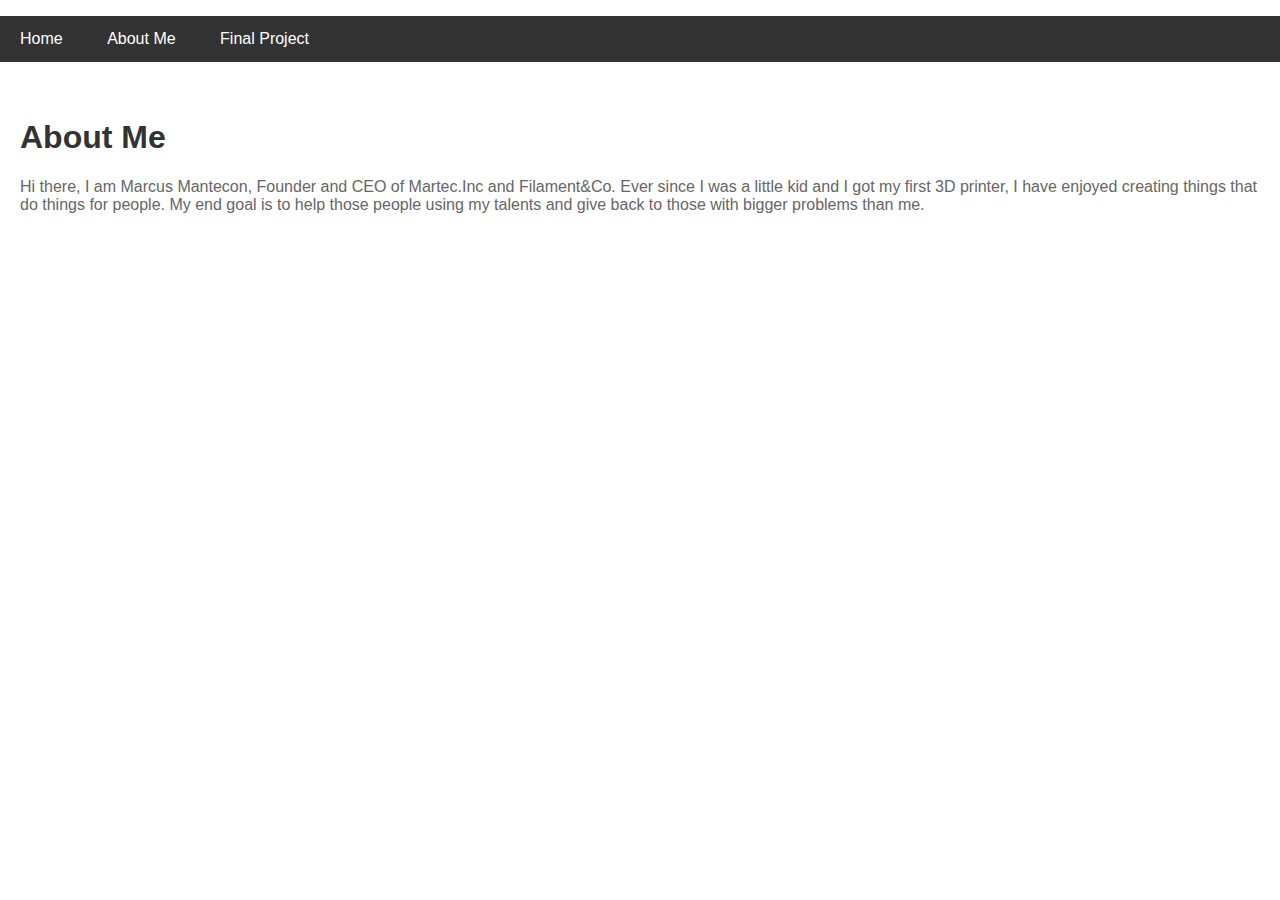
==== about.html @ 0af161f5 "updated about me" ====
<!DOCTYPE html>
<html lang="en">
<head>
    <meta charset="UTF-8">
    <meta http-equiv="X-UA-Compatible" content="IE=edge">
    <meta name="viewport" content="width=device-width, initial-scale=1.0">
    <title>About Me - Martec Inc</title>
    <link rel="stylesheet" href="assets/css/styles.css">
</head>
<body>
    <!-- Navigation Bar -->
    <nav>
        <ul>
            <li><a href="index.html">Home</a></li>
            <li><a href="about.html">About Me</a></li>
            <li><a href="final_project.html">Final Project</a></li>
        </ul>
    </nav>

    <!-- About Me Content -->
    <main>
        <h1>About Me</h1>
        <p>Hi there, I am Marcus Mantecon, Founder and CEO of Martec.Inc and Filament&Co. Ever since I was a little kid and I got my first 3D printer, I have enjoyed creating things that do things for people. My end goal is to help those people using my talents and give back to those with bigger problems than me.</p>
        
    </main>
</body>
</html>
---- assets/css/styles.css ----
/* styles.css */

/* General Styling */
body {
    font-family: Arial, sans-serif;
    margin: 0;
    padding: 0;
}

nav ul {
    list-style-type: none;
    padding: 0;
    background-color: #333;
}

nav ul li {
    display: inline;
}

nav ul li a {
    color: white;
    padding: 14px 20px;
    text-decoration: none;
    display: inline-block;
}

nav ul li a:hover {
    background-color: #ddd;
    color: black;
}

header {
    text-align: center;
    background-color: #333;
    color: white;
    padding: 20px 0;
}

header h1 {
    font-size: 2em;
    margin: 0;
    color: whitesmoke;
}

main {
    padding: 20px;
}
h1, h2 {
    color :#333;
}

p {
    color: #666;
}
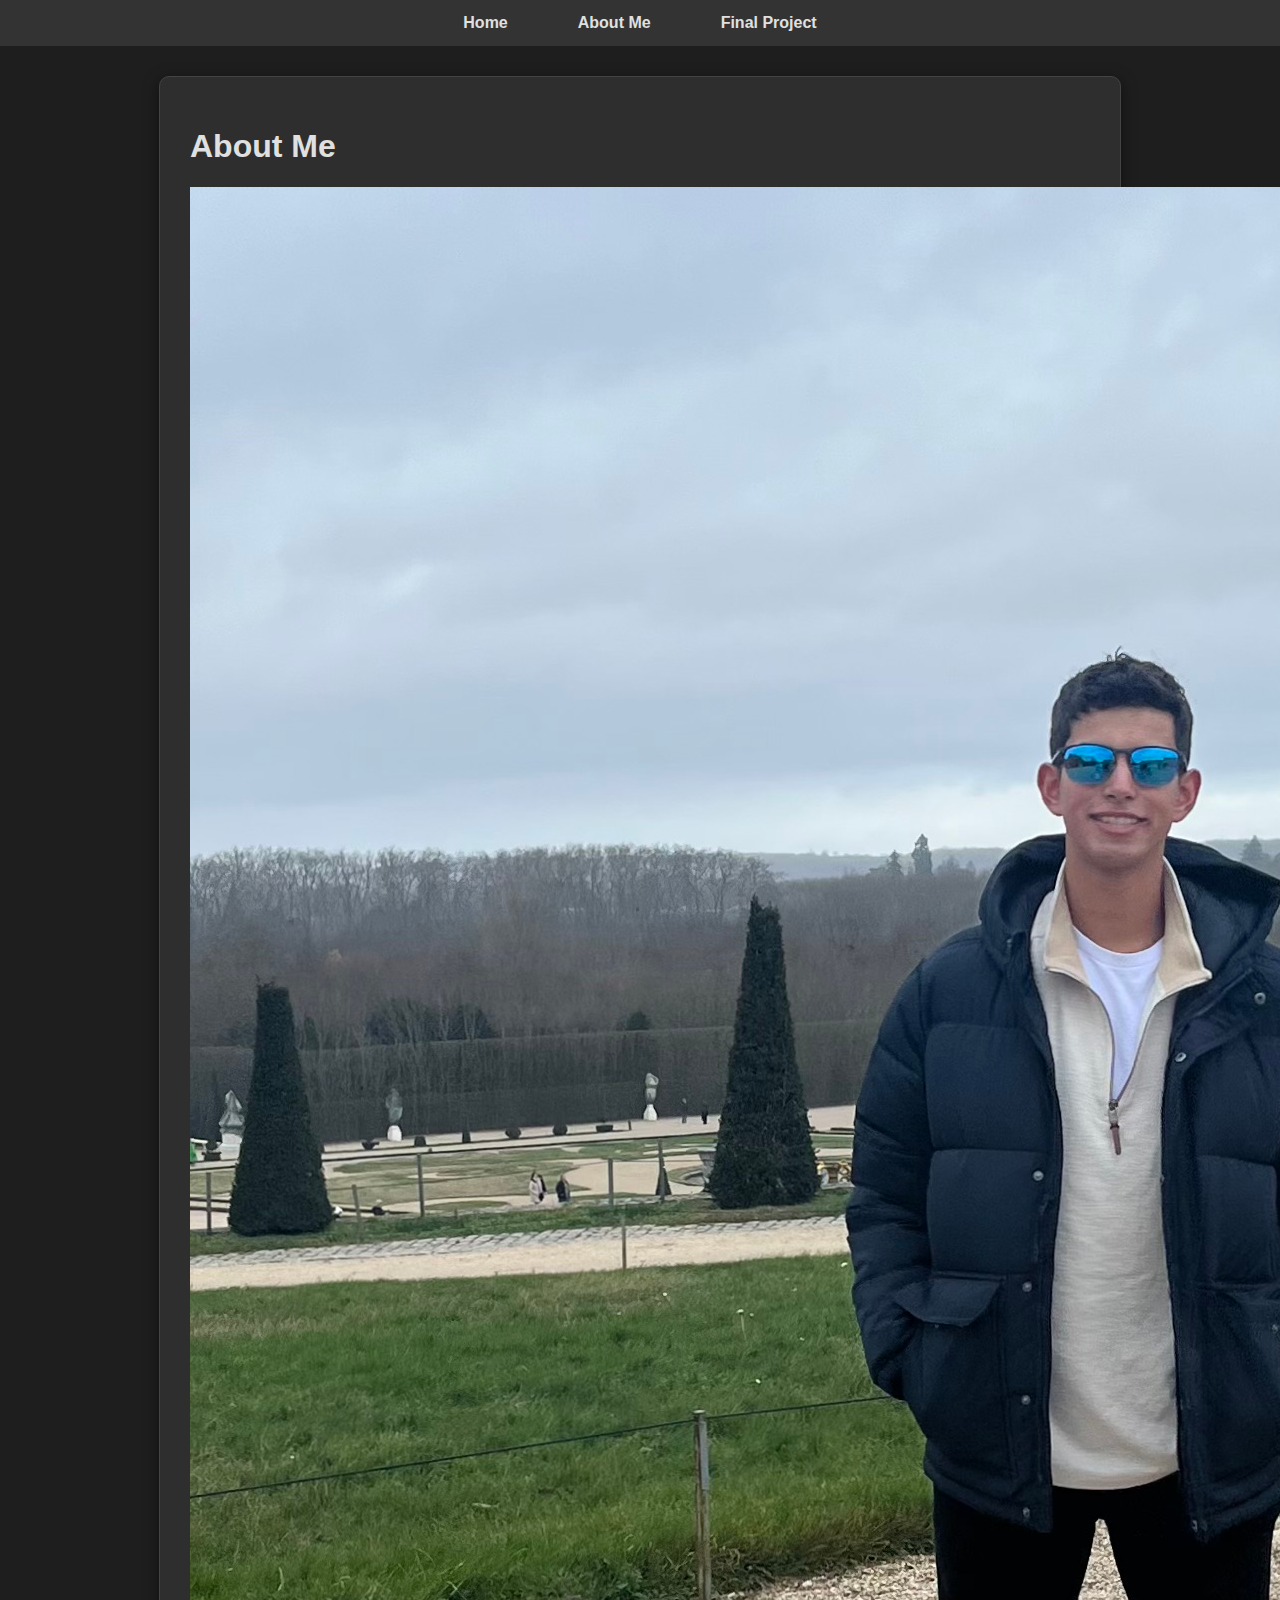
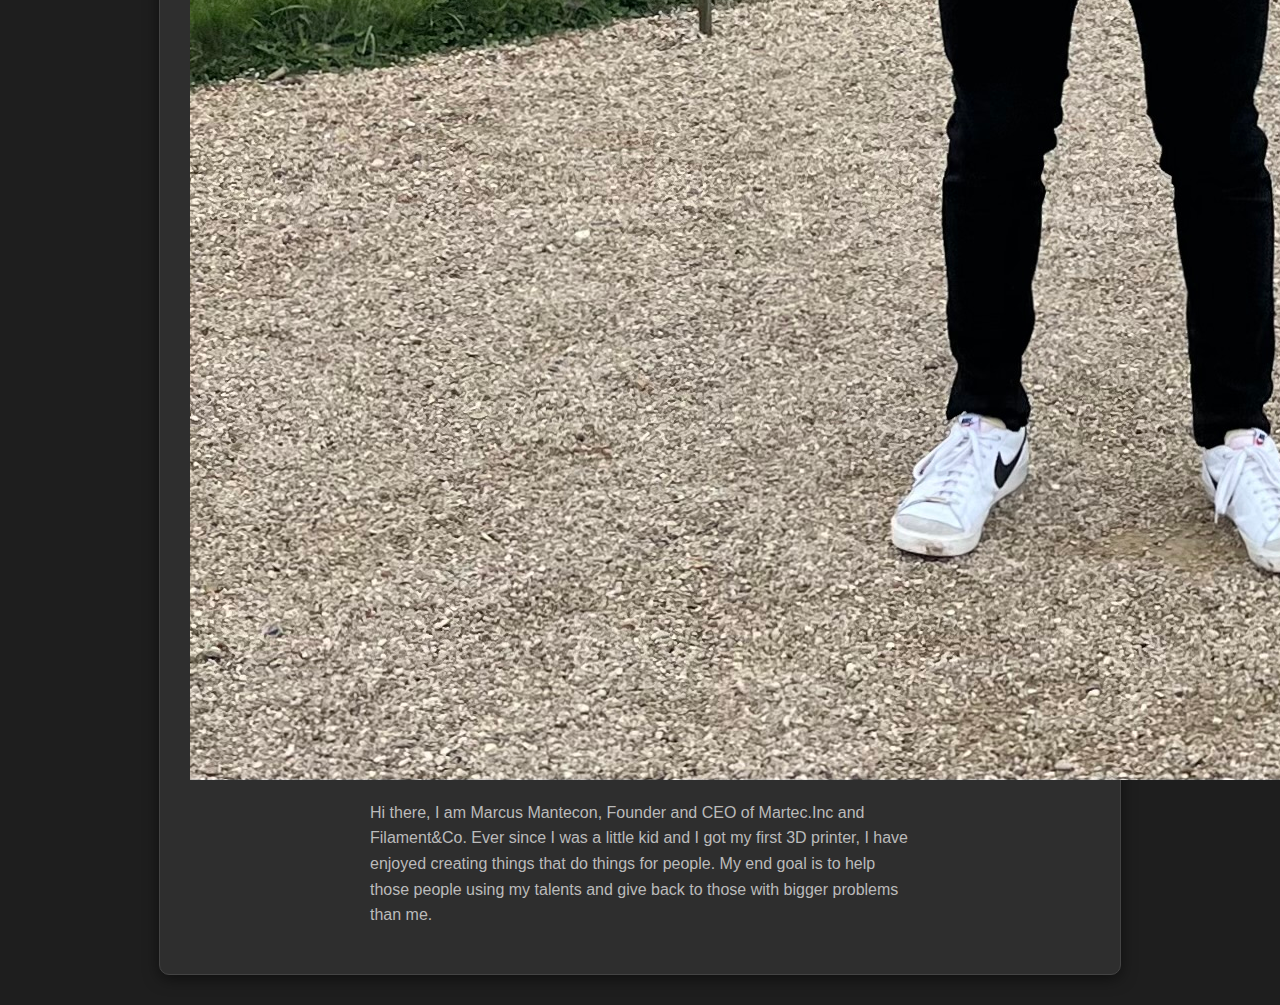
==== commit 4de6e076: "added image to about me and class narrow text to about me" ====
--- a/about.html
+++ b/about.html
@@ -6,6 +6,12 @@
     <meta name="viewport" content="width=device-width, initial-scale=1.0">
     <title>About Me - Martec Inc</title>
     <link rel="stylesheet" href="assets/css/styles.css">
+    <style>
+        .narrow-text-container {
+            width: 60%; /* Adjust as needed */
+            margin: 0 auto; /* Center the container */
+        }
+    </style>
 </head>
 <body>
     <!-- Navigation Bar -->
@@ -20,7 +26,11 @@
     <!-- About Me Content -->
     <main>
         <h1>About Me</h1>
-        <p>Hi there, I am Marcus Mantecon, Founder and CEO of Martec.Inc and Filament&Co. Ever since I was a little kid and I got my first 3D printer, I have enjoyed creating things that do things for people. My end goal is to help those people using my talents and give back to those with bigger problems than me.</p>
+        <img src="About_Me.jpeg">
+        <div class="narrow-text-container">
+            <p>Hi there, I am Marcus Mantecon, Founder and CEO of Martec.Inc and Filament&Co. Ever since I was a little kid and I got my first 3D printer, I have enjoyed creating things that do things for people. My end goal is to help those people using my talents and give back to those with bigger problems than me.</p>
+        </div>
+        
         
     </main>
 </body>
--- a/assets/css/styles.css
+++ b/assets/css/styles.css
@@ -1,54 +1,119 @@
-/* styles.css */
-
 /* General Styling */
 body {
     font-family: Arial, sans-serif;
     margin: 0;
     padding: 0;
+    background-color: #1e1e1e;
+    color: #e0e0e0;
 }
 
+h1, h2 {
+    color: #e0e0e0;
+}
+
+p {
+    color: #bbbbbb;
+    line-height: 1.6;
+}
+
+/* Navigation Bar */
 nav ul {
-    list-style-type: none;
+    list-style: none;
+    margin: 0;
     padding: 0;
     background-color: #333;
+    display: flex;
+    justify-content: center;
 }
 
 nav ul li {
-    display: inline;
+    margin: 0 15px;
 }
 
 nav ul li a {
-    color: white;
+    color: #e0e0e0;
     padding: 14px 20px;
     text-decoration: none;
+    font-weight: bold;
     display: inline-block;
+    transition: background-color 0.3s ease, color 0.3s ease;
 }
 
 nav ul li a:hover {
-    background-color: #ddd;
-    color: black;
+    background-color: #444;
+    color: #fff;
+    border-radius: 5px;
 }
 
+/* Header */
 header {
     text-align: center;
-    background-color: #333;
+    background-color: #2a2a2a;
     color: white;
-    padding: 20px 0;
+    padding: 60px 0;
+    box-shadow: 0 4px 15px rgba(0, 0, 0, 0.7); /* Added shadow for a standout effect */
+    border-bottom: 3px solid #444; /* Subtle border to make it stand out */
 }
 
 header h1 {
-    font-size: 2em;
+    font-size: 2.8em;
     margin: 0;
-    color: whitesmoke;
+    color: #e0e0e0;
+    text-shadow: 2px 2px 5px rgba(0, 0, 0, 0.8); /* Text shadow to give more depth */
 }
 
+/* Main Section */
 main {
-    padding: 20px;
-}
-h1, h2 {
-    color :#333;
+    max-width: 900px;
+    margin: 30px auto;
+    padding: 30px;
+    background-color: #2e2e2e;
+    border: 1px solid #444; /* Add a light border */
+    border-radius: 10px;
+    box-shadow: 0 4px 15px rgba(0, 0, 0, 0.5); /* Added shadow to make it stand out */
+    color: #e0e0e0; /* Ensures text is readable */
 }
 
-p {
-    color: #666;
+main h2 {
+    margin-bottom: 20px;
+    font-size: 1.8em;
+    border-bottom: 2px solid #555;
+    padding-bottom: 10px;
 }
+
+/* Links in the Main Section */
+main a {
+    color: #bbbbbb;
+    text-decoration: none;
+    font-size: 1.1rem;
+    transition: color 0.3s ease;
+}
+
+main a:hover {
+    color: #ffffff;
+    text-decoration: underline;
+}
+
+/* Footer (Optional if needed later) */
+footer {
+    text-align: center;
+    padding: 20px 0;
+    background-color: #333;
+    color: #e0e0e0;
+}
+
+/* Mobile Responsiveness */
+@media (max-width: 768px) {
+    nav ul {
+        flex-direction: column;
+        text-align: center;
+    }
+
+    nav ul li {
+        margin: 10px 0;
+    }
+
+    header h1 {
+        font-size: 2.2em;
+    }
+}
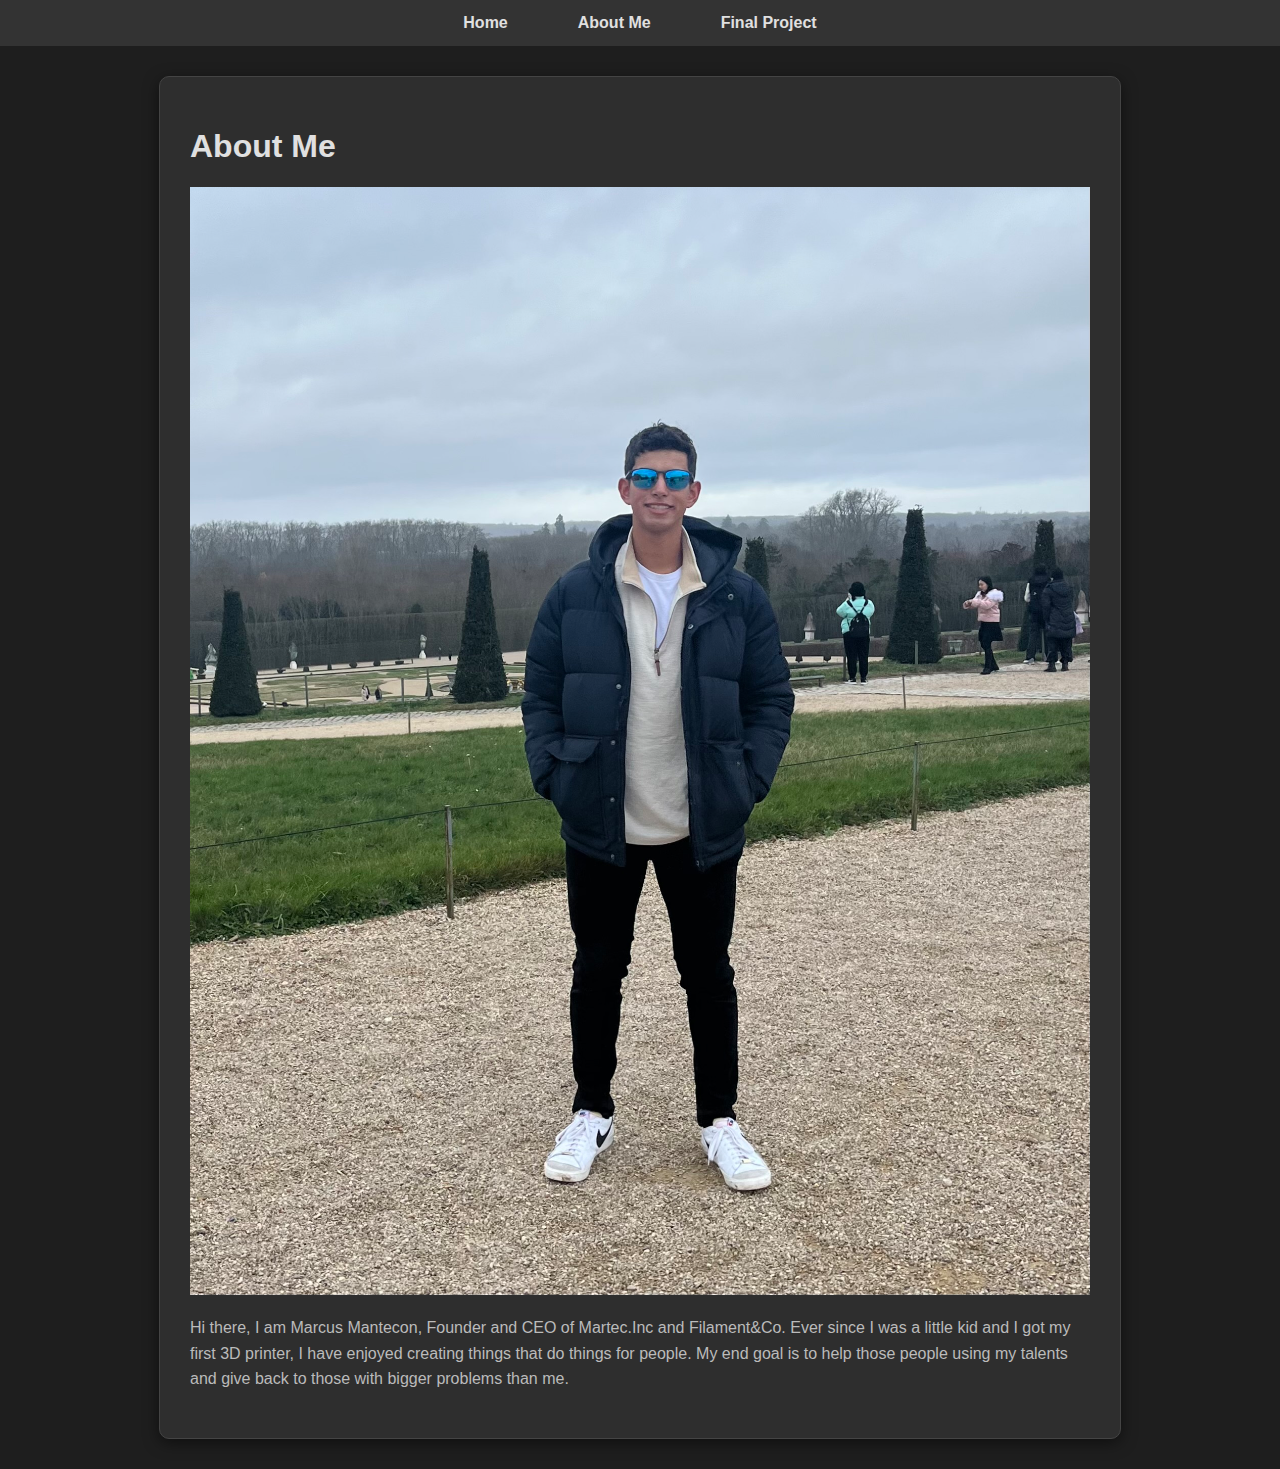
==== commit d1be5123: "changed about me image to 900 pixel width and fixed about me text" ====
--- a/about.html
+++ b/about.html
@@ -26,8 +26,8 @@
     <!-- About Me Content -->
     <main>
         <h1>About Me</h1>
-        <img src="About_Me.jpeg">
-        <div class="narrow-text-container">
+        <img src="About_Me.jpeg"width=900>
+        <div>
             <p>Hi there, I am Marcus Mantecon, Founder and CEO of Martec.Inc and Filament&Co. Ever since I was a little kid and I got my first 3D printer, I have enjoyed creating things that do things for people. My end goal is to help those people using my talents and give back to those with bigger problems than me.</p>
         </div>
         
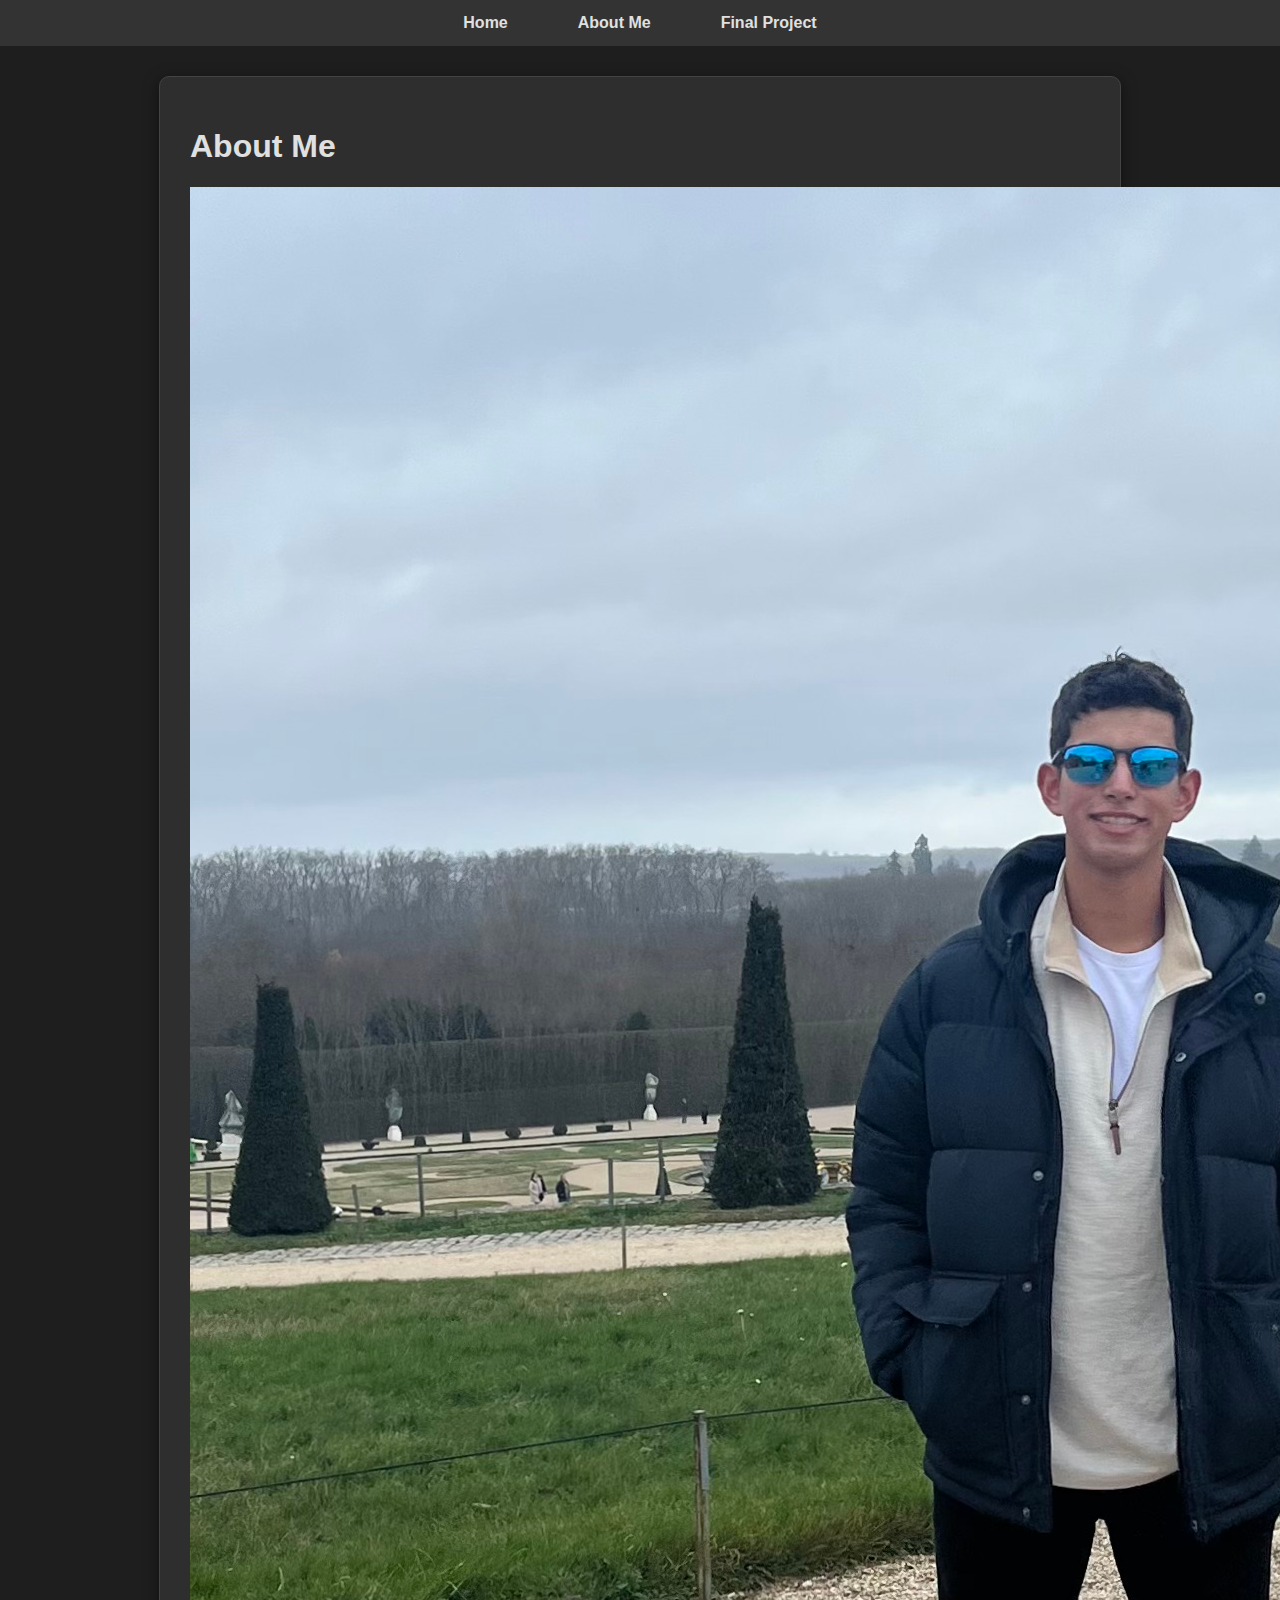
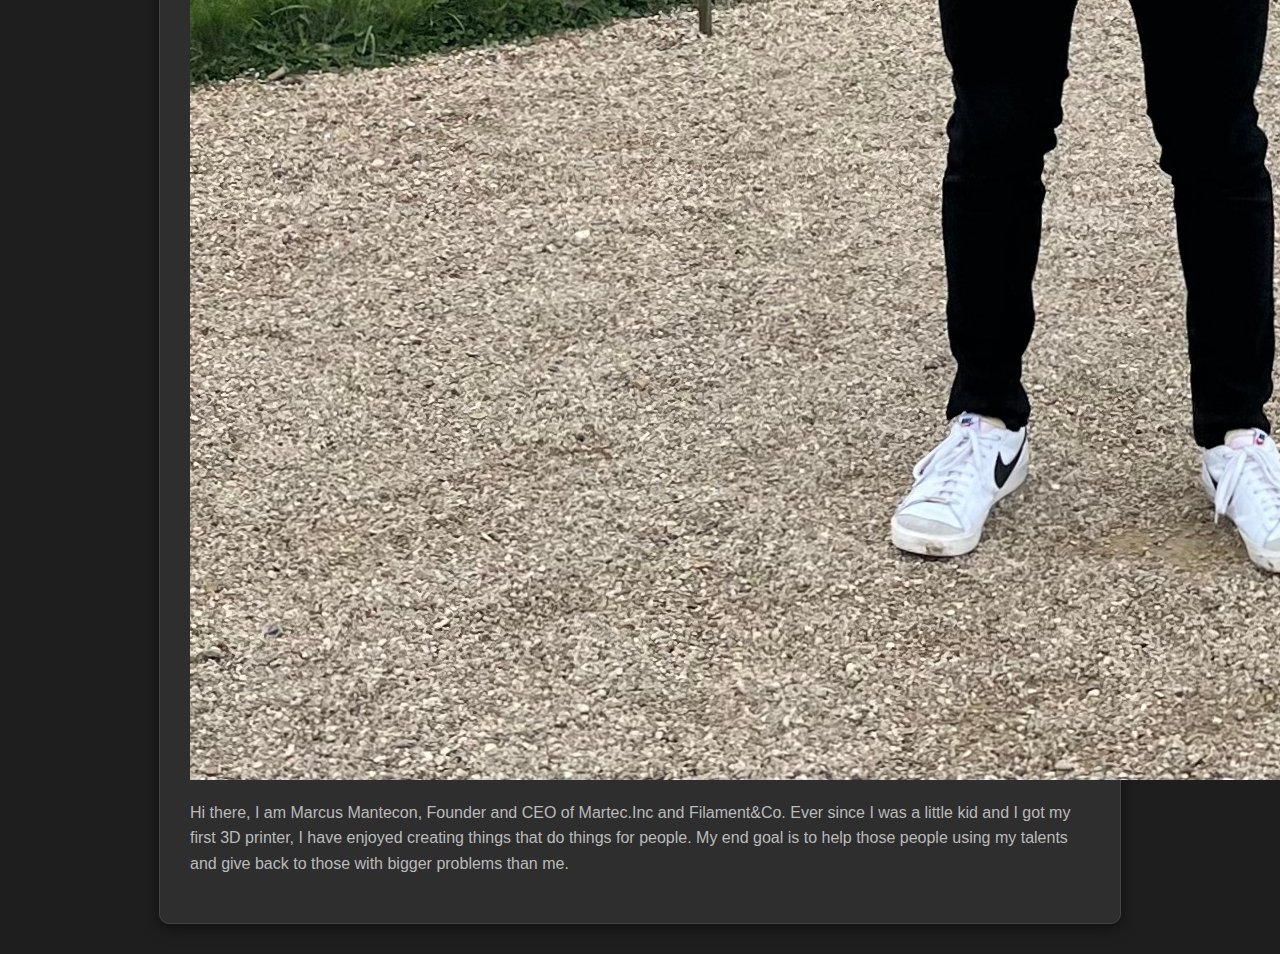
==== commit 08189609: "i pray mobile works" ====
--- a/about.html
+++ b/about.html
@@ -26,7 +26,10 @@
     <!-- About Me Content -->
     <main>
         <h1>About Me</h1>
-        <img src="About_Me.jpeg"width=900>
+        <div class="aboutmeimg">
+            <img src="About_Me.jpeg">
+        </div>
+        
         <div>
             <p>Hi there, I am Marcus Mantecon, Founder and CEO of Martec.Inc and Filament&Co. Ever since I was a little kid and I got my first 3D printer, I have enjoyed creating things that do things for people. My end goal is to help those people using my talents and give back to those with bigger problems than me.</p>
         </div>
--- a/assets/css/styles.css
+++ b/assets/css/styles.css
@@ -1,4 +1,4 @@
-/* General Styling */
+ /* General Styling */
 body {
     font-family: Arial, sans-serif;
     margin: 0;
@@ -47,19 +47,35 @@
 
 /* Header */
 header {
-    text-align: center;
+    display: flex;
+    justify-content: space-between;
+    align-items: center;
     background-color: #2a2a2a;
     color: white;
-    padding: 60px 0;
-    box-shadow: 0 4px 15px rgba(0, 0, 0, 0.7); /* Added shadow for a standout effect */
-    border-bottom: 3px solid #444; /* Subtle border to make it stand out */
+    padding: 0px 0px;
+    box-shadow: 0 4px 15px rgba(0, 0, 0, 0.7);
+    border-bottom: 3px solid #444;
 }
 
 header h1 {
     font-size: 2.8em;
     margin: 0;
     color: #e0e0e0;
-    text-shadow: 2px 2px 5px rgba(0, 0, 0, 0.8); /* Text shadow to give more depth */
+    text-shadow: 2px 2px 5px rgba(0, 0, 0, 0.8);
+}
+
+/* Style for the banner container */
+.banner {
+    display: flex;
+    justify-content: center;
+    align-items: center;
+    width: 150px; /* Set a fixed width */
+    height: 100px; /* Set a fixed height */
+}
+
+.banner img {
+    max-height: 100%; /* Keep the image height at 150px or less */
+    width: auto; /* Maintain aspect ratio */
 }
 
 /* Main Section */
@@ -68,10 +84,10 @@
     margin: 30px auto;
     padding: 30px;
     background-color: #2e2e2e;
-    border: 1px solid #444; /* Add a light border */
+    border: 1px solid #444;
     border-radius: 10px;
-    box-shadow: 0 4px 15px rgba(0, 0, 0, 0.5); /* Added shadow to make it stand out */
-    color: #e0e0e0; /* Ensures text is readable */
+    box-shadow: 0 4px 15px rgba(0, 0, 0, 0.5);
+    color: #e0e0e0;
 }
 
 main h2 {
@@ -102,6 +118,11 @@
     color: #e0e0e0;
 }
 
+.aboutmeimg{
+    max-width: 900px;
+}
+
+
 /* Mobile Responsiveness */
 @media (max-width: 768px) {
     nav ul {
@@ -113,7 +134,20 @@
         margin: 10px 0;
     }
 
+    header {
+        flex-direction: column;
+        text-align: center;
+    }
+
+    .banner {
+        margin-top: 20px;
+    }
+
     header h1 {
         font-size: 2.2em;
     }
+
+.aboutmeimg img{
+   width: 450px; 
 }
+}
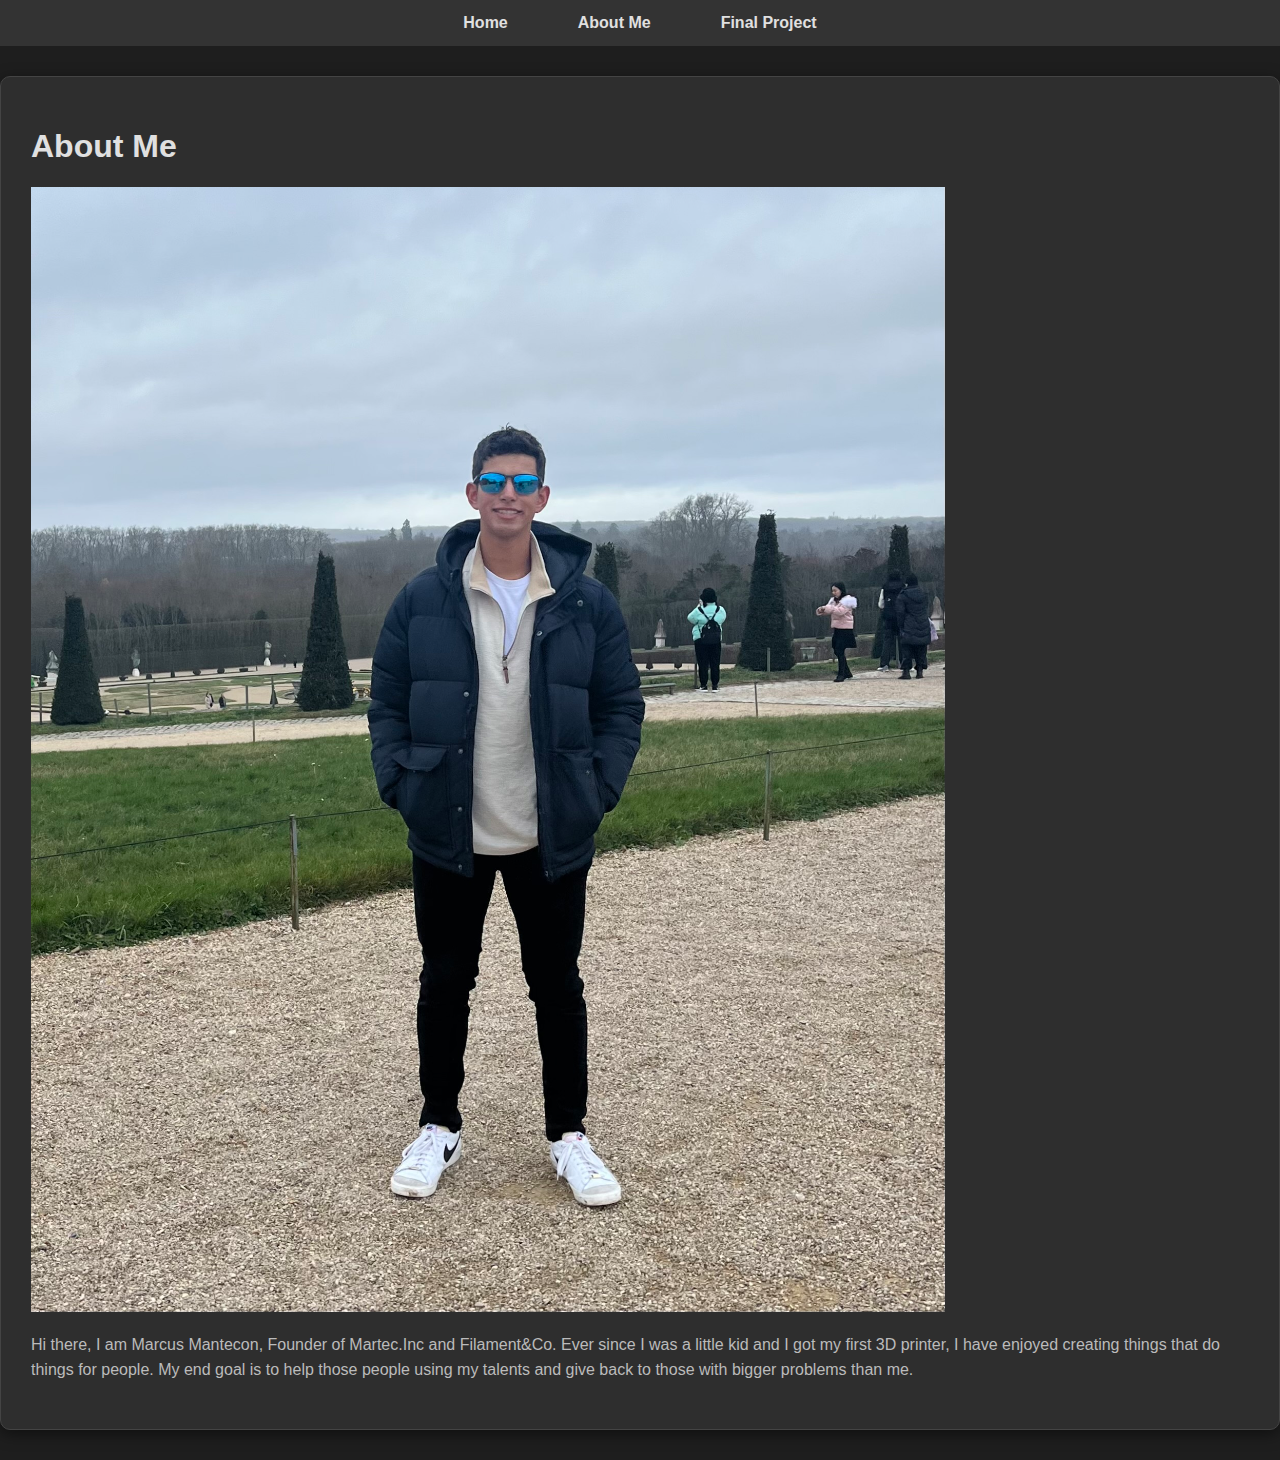
==== commit edfbbc20: "removed CEO" ====
--- a/about.html
+++ b/about.html
@@ -27,11 +27,11 @@
     <main>
         <h1>About Me</h1>
         <div class="aboutmeimg">
-            <img src="About_Me.jpeg">
+            <img src="About_Me.jpeg" >
         </div>
         
         <div>
-            <p>Hi there, I am Marcus Mantecon, Founder and CEO of Martec.Inc and Filament&Co. Ever since I was a little kid and I got my first 3D printer, I have enjoyed creating things that do things for people. My end goal is to help those people using my talents and give back to those with bigger problems than me.</p>
+            <p>Hi there, I am Marcus Mantecon, Founder of Martec.Inc and Filament&Co. Ever since I was a little kid and I got my first 3D printer, I have enjoyed creating things that do things for people. My end goal is to help those people using my talents and give back to those with bigger problems than me.</p>
         </div>
         
         
--- a/assets/css/styles.css
+++ b/assets/css/styles.css
@@ -80,7 +80,7 @@
 
 /* Main Section */
 main {
-    max-width: 900px;
+    max-width: 100%;
     margin: 30px auto;
     padding: 30px;
     background-color: #2e2e2e;
@@ -119,9 +119,48 @@
 }
 
 .aboutmeimg{
-    max-width: 900px;
-}
-
+    max-width: 75%;
+    width: 75%;
+    align-content: center;
+}
+
+.aboutmeimg img{
+    width: 100%; 
+    align-content: center;
+    }
+    
+/* Styling for Project Requirements Section */
+.project-requirements {
+    list-style: none;
+    padding: 0;
+    margin: 20px 0;
+    background-color: #3a3a3a;
+    border: 1px solid #444;
+    border-radius: 10px;
+    box-shadow: 0 4px 10px rgba(0, 0, 0, 0.5);
+    padding: 20px;
+}
+
+.project-requirements li {
+    margin-bottom: 15px;
+    padding: 10px;
+    border-bottom: 1px solid #555;
+}
+
+.project-requirements li:last-child {
+    border-bottom: none;
+}
+
+.project-requirements li strong {
+    color: #e0e0e0;
+    display: block;
+    margin-bottom: 5px;
+    font-weight: bold;
+}
+
+.project-requirements li:hover {
+    background-color: #444;
+}
 
 /* Mobile Responsiveness */
 @media (max-width: 768px) {
@@ -147,7 +186,27 @@
         font-size: 2.2em;
     }
 
-.aboutmeimg img{
-   width: 450px; 
-}
-}
+    .aboutmeimg{
+        max-width: 100%;
+        width: 100%;
+        align-items: center;
+        margin: auto;
+    }
+
+    .aboutmeimg img{
+        width: 100%; 
+        align-items: center;
+        margin:auto;
+    }
+    main {
+        max-width: 100%;
+        margin: 0px auto;
+        padding: 10px;
+        background-color: #2e2e2e;
+        border: 1px solid #444;
+        border-radius: 10px;
+        box-shadow: 0 4px 15px rgba(0, 0, 0, 0.5);
+        color: #e0e0e0;
+    }
+}
+
